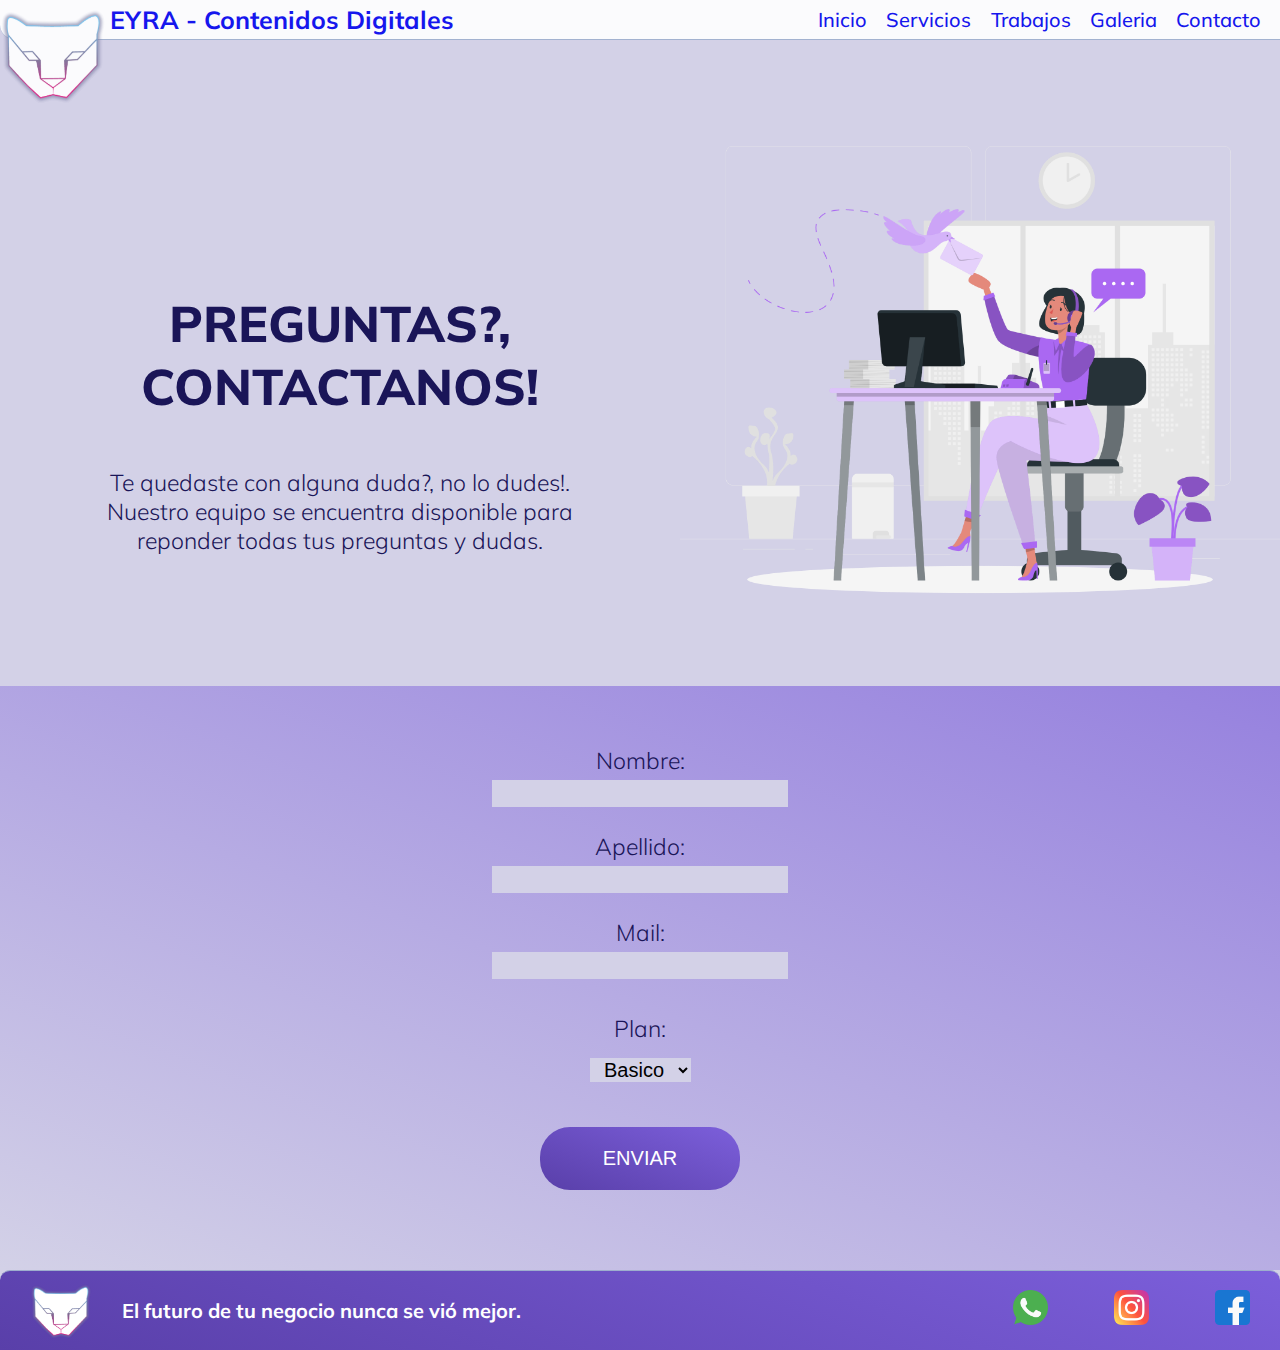
==== Pages/Contacto.html @ 6fbb2b84 "Se agrega page "Contacto"" ====
<!DOCTYPE html>
<html lang="en">
  <head>
    <meta charset="UTF-8" />
    <meta http-equiv="X-UA-Compatible" content="IE=edge" />
    <meta name="viewport" content="width=device-width, initial-scale=1.0" />
    <meta name="description" content="Contactate con nosotros! estamos para ayudarte, el futuro de tu negocio se encuentra acá.">
    <meta name="keywords"  content="COMUNICACIÓN, COMMUNITY, MANAGER, DIGITAL, CONTACTO, SOPORTE">
    <style>
      @import url("https://fonts.googleapis.com/css2?family=Mulish:wght@200;300;400;500;700;800;900&display=swap");
    </style>
    <link rel="shortcut icon" href="../Media/eyra-ico.ico" />
    <link rel="stylesheet" href="../CSS/style.css" />
    <title>EYRA | Contactate con Nosotros</title>
  </head>
  <body>
    <header>
      <div>
        <a href="../index.html">
          <img src="../Media/eyra-cara.png" alt="Logo" />
        <p>EYRA - Contenidos Digitales</p>
      </div>
      <nav>
        <ul>
          <li><a href="../index.html">Inicio</a></li>
          <li><a href="./Servicios.html">Servicios</a></li>
          <li><a href="./Trabajos.html">Trabajos</a></li>
          <li><a href="./Galeria.html">Galeria</a></li>
          <li><a href="./Contacto.html">Contacto</a></li>
        </ul>
      </nav>
    </header>
    <section class="contacto">
      <div>
        <h1>PREGUNTAS?, CONTACTANOS!</h1>
        <p>
          Te quedaste con alguna duda?, no lo dudes!. Nuestro equipo se
          encuentra disponible para reponder todas tus preguntas y dudas.
        </p>
      </div>
      <div>
        <img src="../Media/Contacto.png" alt="" />
      </div>
    </section>
    <article class="formulario">
      <form>
        <div>
          <label for="Nombre">Nombre:</label>
          <input type="text" name="Nombre" />
        </div>
        <div>
          <label for="Apellido">Apellido:</label>
          <input type="text" name="Apellido" />
        </div>
        <div>
          <label for="Mail">Mail:</label>
          <input type="text" name="Mail" />
        </div>
        <div>
          <p>Plan:</p>
          <select name="Plan">
            <option value="Basic">Basico</option>
            <option value="Full">Full</option>
            <option value="Premium">Premium</option>
          </select>
        </div>
        <div>
          <button><a href="../index.html">ENVIAR</a></button>
        </div>
      </form>
    </article>
    <footer>
      <div class="logo-footer">
        <img src="../Media/eyra-cara.png" alt="Logo" />
        <p>El futuro de tu negocio nunca se vió mejor.</p>
      </div>
      <div class="redes">
        <a href="#"> <img src="../Media/whatsapp.png" alt="WhatsApp" /> </a>
        <a href="#"> <img src="../Media/instagram.png" alt="Instagram" /> </a>
        <a href="#"> <img src="../Media/facebook.png" alt="Facebook" /> </a>
      </div>
    </footer>
  </body>
</html>
---- CSS/style.css ----
/*Reset CSS & HTML*/
* {
  margin: 0;
  padding: 0;
  -webkit-box-sizing: border-box;
          box-sizing: border-box;
}

html {
  font-size: 62.5%;
}

body {
  font-family: "Mulish", sans-serif;
  color: #1a1558;
  background-color: #d3d1e7;
  height: 150vh;
  display: -ms-grid;
  display: grid;
  -ms-grid-columns: 1fr 1fr;
      grid-template-columns: 1fr 1fr;
  -ms-grid-rows: 8rem 1fr 1fr 8rem;
      grid-template-rows: 8rem 1fr 1fr 8rem;
      grid-template-areas: "header header" "hero hero" "article article" "footer footer";
}

/*MEDIA QUERIES START*/
/*QUERIES FOR PHONES 375px to 700px*/
/*
  header div {
    flex-direction: column;
    justify-content: center;
    align-items: center;
  }

  header div p {
    font-size: 1.6rem;
    padding: 0px;
  }

  header nav ul {
    font-size: 1.6rem;
    flex-direction: column;
    justify-content: center;
    align-items: center;
  }

  .hero {
    flex-direction: column;
    justify-content: center;
    align-items: center;
  }

  .hero div h1 {
    margin-top: 20rem;
  }

  .hero img {
    display: none;
  }

  .hero div button {
    display: none;
  }

  article {
    margin-top: 5rem;
  }

  article img {
    display: none;
  }

  article div h2 {
    margin-top: 5rem;
  }

  footer {
    flex-direction: column;
    justify-content: center;
    align-items: center;
    height: 15rem;
  }

  .redes img {
    padding: 0px 15px 0px 15px;
  }
}

/*QUERIES FOR TABLETS*/
/*
@media screen and (max-width: 1000px) {
  header div p {
    font-size: 1.7rem;
  }

  .hero img {
    height: auto;
    width: 300px;
    margin-left: 0px;
  }

  article img {
    height: auto;
    width: 500px;
  }

  .redes img {
    padding: 0px 15px;
  }
}
*/
/*HEADER START*/
header {
  width: 100%;
  height: 4rem;
  -ms-grid-row: 1;
  -ms-grid-column: 1;
  -ms-grid-column-span: 2;
  grid-area: header;
  display: -webkit-box;
  display: -ms-flexbox;
  display: flex;
  -webkit-box-pack: justify;
      -ms-flex-pack: justify;
          justify-content: space-between;
  -webkit-box-align: center;
      -ms-flex-align: center;
          align-items: center;
  background: white;
  border-bottom: solid #9eaecd 1px;
  border-bottom-left-radius: 1.5rem;
  position: fixed;
  opacity: 0.9;
  z-index: 2;
}

@media screen and (max-width: 500px) {
  header {
    width: 100%;
    height: 10rem;
    -webkit-box-orient: vertical;
    -webkit-box-direction: normal;
        -ms-flex-direction: column;
            flex-direction: column;
    -webkit-box-pack: space-evenly;
        -ms-flex-pack: space-evenly;
            justify-content: space-evenly;
    -webkit-box-align: end;
        -ms-flex-align: end;
            align-items: flex-end;
  }
}

header div img {
  position: absolute;
  width: auto;
  height: 120px;
  left: 0px;
  top: -4px;
}

@media screen and (max-width: 500px) {
  header div img {
    height: 100px;
    margin-left: 2rem;
    margin-top: 0.5rem;
  }
}

header div p {
  padding-left: 11rem;
  font-size: 2.5rem;
  font-weight: 700;
}

@media screen and (max-width: 500px) {
  header div p {
    font-size: 2.6rem;
    margin-right: 6rem;
  }
}

@media screen and (max-width: 768px) {
  header div p {
    display: none;
  }
}

header nav ul {
  width: 50rem;
  display: -webkit-box;
  display: -ms-flexbox;
  display: flex;
  -webkit-box-pack: space-evenly;
      -ms-flex-pack: space-evenly;
          justify-content: space-evenly;
  font-size: 2rem;
  font-weight: 500;
}

header nav ul li {
  display: -webkit-box;
  display: -ms-flexbox;
  display: flex;
  -webkit-box-pack: justify;
      -ms-flex-pack: justify;
          justify-content: space-between;
  -webkit-box-align: center;
      -ms-flex-align: center;
          align-items: center;
}

a {
  text-decoration: none;
}

/*HEADER END*/
/*FOOTER*/
footer {
  height: 8rem;
  width: 100%;
  -ms-grid-row: 4;
  -ms-grid-column: 1;
  -ms-grid-column-span: 2;
  grid-area: footer;
  display: -webkit-box;
  display: -ms-flexbox;
  display: flex;
  -webkit-box-pack: justify;
      -ms-flex-pack: justify;
          justify-content: space-between;
  -webkit-box-align: center;
      -ms-flex-align: center;
          align-items: center;
  background-image: linear-gradient(20deg, #593fa9, #7c5fdb);
  border-top: solid #9eaecd 1px;
  border-top-left-radius: 1rem;
  border-top-right-radius: 1rem;
  z-index: 2;
}

.logo-footer {
  display: -webkit-box;
  display: -ms-flexbox;
  display: flex;
  -webkit-box-pack: left;
      -ms-flex-pack: left;
          justify-content: left;
  -webkit-box-align: center;
      -ms-flex-align: center;
          align-items: center;
}

footer div p {
  padding-left: 30px;
  font-size: 2rem;
  font-weight: 700;
  color: white;
}

@media screen and (max-width: 500px) {
  footer div p {
    display: none;
  }
}

@media screen and (max-width: 768px) {
  footer div p {
    font-size: 1.6rem;
  }
}

footer img {
  width: auto;
  height: 70px;
  padding-left: 30px;
}

.redes img {
  width: auto;
  height: 35px;
  padding-right: 30px;
}

@media screen and (max-width: 500px) {
  .redes img {
    padding-right: 30px;
  }
}

/*FOOTER END*/
/*HERO SECTION START*/
.hero {
  width: 100%;
  height: 100%;
  -ms-grid-row: 2;
  -ms-grid-column: 1;
  -ms-grid-column-span: 2;
  grid-area: hero;
  display: -webkit-box;
  display: -ms-flexbox;
  display: flex;
  -webkit-box-pack: space-evenly;
      -ms-flex-pack: space-evenly;
          justify-content: space-evenly;
  -webkit-box-align: center;
      -ms-flex-align: center;
          align-items: center;
}

@media screen and (max-width: 500px) {
  .hero {
    -webkit-box-orient: vertical;
    -webkit-box-direction: normal;
        -ms-flex-direction: column;
            flex-direction: column;
    -webkit-box-pack: center;
        -ms-flex-pack: center;
            justify-content: center;
    -webkit-box-align: center;
        -ms-flex-align: center;
            align-items: center;
    width: 100vh;
  }
}

.hero__img {
  height: auto;
  width: 700px;
  margin-left: -30px;
}

@media screen and (max-width: 500px) {
  .hero__img {
    height: auto;
    width: 500px;
  }
}

.hero__content__title {
  text-align: center;
  font-size: 5rem;
  font-weight: 900;
  margin-top: 2rem;
}

.hero__content__info {
  text-align: center;
  font-size: 2.3rem;
  font-weight: 300;
  line-height: 4rem;
  margin: 2rem;
}

.hero__content__button {
  width: 200px;
  margin: 2rem;
  padding: 2rem;
  border-radius: 3rem;
  border: none;
  background-image: linear-gradient(20deg, #593fa9, #7c5fdb);
  -webkit-transition: width 0.5s;
  transition: width 0.5s;
}

.hero__content__button__link {
  color: white;
  font-size: 2rem;
  padding: 1rem;
}

.hero__content__button:hover {
  width: 250px;
}

.hero div {
  display: -webkit-box;
  display: -ms-flexbox;
  display: flex;
  -webkit-box-orient: vertical;
  -webkit-box-direction: normal;
      -ms-flex-direction: column;
          flex-direction: column;
  -webkit-box-pack: center;
      -ms-flex-pack: center;
          justify-content: center;
  -webkit-box-align: center;
      -ms-flex-align: center;
          align-items: center;
}

.hero {
  -webkit-animation: fadeIn 2s;
          animation: fadeIn 2s;
}

@-webkit-keyframes fadeIn {
  0% {
    opacity: 0;
  }
  100% {
    opacity: 1;
  }
}

@keyframes fadeIn {
  0% {
    opacity: 0;
  }
  100% {
    opacity: 1;
  }
}

/*HERO SECTION END*/
/* ARTICLE START*/
article {
  -ms-grid-row: 3;
  -ms-grid-column: 1;
  -ms-grid-column-span: 2;
  grid-area: article;
  display: -webkit-box;
  display: -ms-flexbox;
  display: flex;
  -webkit-box-pack: space-evenly;
      -ms-flex-pack: space-evenly;
          justify-content: space-evenly;
  -webkit-box-align: center;
      -ms-flex-align: center;
          align-items: center;
}

@media screen and (max-width: 500px) {
  article {
    -webkit-box-orient: vertical;
    -webkit-box-direction: normal;
        -ms-flex-direction: column;
            flex-direction: column;
  }
}

article div h2 {
  text-align: center;
  font-size: 5rem;
  font-weight: 800;
  margin-bottom: 5rem;
}

article div ol {
  padding: 0rem 0rem 0rem 10rem;
}

article div ol li {
  text-align: left;
  font-size: 2.3rem;
  font-weight: 300;
  padding: 1.5rem;
}

article img {
  height: auto;
  width: 700px;
}

@media screen and (max-width: 500px) {
  article img {
    height: auto;
    width: 500px;
  }
}

/* ARTICLE END*/
/*PAGES: SERVICIOS START*/
.servicios {
  height: 45rem;
  -ms-grid-row: 2;
  -ms-grid-column: 1;
  -ms-grid-column-span: 2;
  grid-area: hero;
  display: -webkit-box;
  display: -ms-flexbox;
  display: flex;
  -webkit-box-pack: space-evenly;
      -ms-flex-pack: space-evenly;
          justify-content: space-evenly;
  -webkit-box-align: start;
      -ms-flex-align: start;
          align-items: flex-start;
}

@media screen and (max-width: 500px) {
  .servicios {
    -webkit-box-orient: vertical;
    -webkit-box-direction: normal;
        -ms-flex-direction: column;
            flex-direction: column;
    -webkit-box-align: center;
        -ms-flex-align: center;
            align-items: center;
    width: 100vh;
    height: 100%;
  }
}

@media screen and (max-width: 768px) {
  .servicios {
    -webkit-box-orient: vertical;
    -webkit-box-direction: normal;
        -ms-flex-direction: column;
            flex-direction: column;
    -webkit-box-align: center;
        -ms-flex-align: center;
            align-items: center;
    height: 80%;
  }
}

.servicios__title {
  text-align: center;
  font-size: 5rem;
  font-weight: 800;
  margin-top: 13rem;
}

@media screen and (max-width: 768px) {
  .servicios__title {
    margin-top: 10rem;
  }
}

@media screen and (max-width: 500px) {
  .servicios__title {
    margin-top: 13rem;
  }
}

.servicios__info {
  text-align: center;
  font-size: 2.3rem;
  font-weight: 300;
  padding: 5rem 10rem 5rem 10rem;
}

.servicios__img {
  height: auto;
  width: 500px;
}

.box {
  display: -webkit-box;
  display: -ms-flexbox;
  display: flex;
  -webkit-box-orient: vertical;
  -webkit-box-direction: normal;
      -ms-flex-direction: column;
          flex-direction: column;
  background-image: linear-gradient(20deg, rgba(89, 63, 169, 0), rgba(124, 95, 219, 0.2));
  border-radius: 2rem;
}

.box__title {
  font-weight: 600;
  font-size: 3rem;
  margin: 7rem 0rem 3rem 0rem;
}

@media screen and (max-width: 500px) {
  .box__title {
    text-align: center;
  }
}

.box__cards {
  display: -webkit-box;
  display: -ms-flexbox;
  display: flex;
  -webkit-box-pack: space-evenly;
      -ms-flex-pack: space-evenly;
          justify-content: space-evenly;
  -webkit-box-align: baseline;
      -ms-flex-align: baseline;
          align-items: baseline;
  width: 90%;
  margin: 7rem 0rem 7rem 0rem;
}

@media screen and (max-width: 500px) {
  .box__cards {
    -webkit-box-orient: vertical;
    -webkit-box-direction: normal;
        -ms-flex-direction: column;
            flex-direction: column;
    -webkit-box-pack: center;
        -ms-flex-pack: center;
            justify-content: center;
    -webkit-box-align: center;
        -ms-flex-align: center;
            align-items: center;
    height: 100%;
  }
}

@media screen and (max-width: 768px) {
  .box__cards {
    -webkit-box-orient: vertical;
    -webkit-box-direction: normal;
        -ms-flex-direction: column;
            flex-direction: column;
    -webkit-box-pack: center;
        -ms-flex-pack: center;
            justify-content: center;
    -webkit-box-align: center;
        -ms-flex-align: center;
            align-items: center;
    height: 100%;
  }
}

.box__cards__card {
  font-size: 2.3rem;
  font-weight: 300;
  text-align: center;
  width: 35rem;
  height: 45rem;
  padding: 2rem;
  background-image: linear-gradient(20deg, rgba(89, 63, 169, 0), rgba(124, 95, 219, 0.7));
  border-radius: 1.3rem;
}

@media screen and (max-width: 500px) {
  .box__cards__card {
    width: 50rem;
    margin: 2rem 0rem 0rem 0rem;
  }
}

@media screen and (max-width: 768px) {
  .box__cards__card {
    width: 50rem;
    margin: 2rem 0rem 0rem 0rem;
  }
}

.box__cards__card__img {
  height: auto;
  width: 85px;
  margin: 0px;
}

.box__cards__card__title {
  margin: 2rem;
}

.box__cards__card__info {
  margin: 2rem;
}

.servicios,
.box-cards {
  -webkit-animation: fadeIn 2s;
          animation: fadeIn 2s;
}

@keyframes fadeIn {
  0% {
    opacity: 0;
  }
  100% {
    opacity: 1;
  }
}

/*TRABAJOS*/
.trabajos {
  -ms-grid-row: 2;
  -ms-grid-column: 1;
  -ms-grid-column-span: 2;
  grid-area: hero;
  display: -webkit-box;
  display: -ms-flexbox;
  display: flex;
  -webkit-box-pack: space-evenly;
      -ms-flex-pack: space-evenly;
          justify-content: space-evenly;
  -webkit-box-align: center;
      -ms-flex-align: center;
          align-items: center;
}

@media screen and (max-width: 500px) {
  .trabajos {
    -webkit-box-orient: vertical;
    -webkit-box-direction: normal;
        -ms-flex-direction: column;
            flex-direction: column;
    -webkit-box-pack: center;
        -ms-flex-pack: center;
            justify-content: center;
    -webkit-box-align: center;
        -ms-flex-align: center;
            align-items: center;
    width: 100vh;
  }
}

@media screen and (max-width: 768px) {
  .trabajos {
    -webkit-box-orient: vertical;
    -webkit-box-direction: normal;
        -ms-flex-direction: column;
            flex-direction: column;
    -webkit-box-pack: center;
        -ms-flex-pack: center;
            justify-content: center;
    -webkit-box-align: center;
        -ms-flex-align: center;
            align-items: center;
  }
}

.trabajos__title {
  text-align: center;
  font-size: 5rem;
  font-weight: 800;
  margin-top: 1rem;
}

@media screen and (max-width: 500px) {
  .trabajos__title {
    margin-top: 5rem;
  }
}

.trabajos__img {
  height: 600px;
  width: auto;
}

.trabajos-info {
  display: -webkit-box;
  display: -ms-flexbox;
  display: flex;
  -webkit-box-orient: vertical;
  -webkit-box-direction: normal;
      -ms-flex-direction: column;
          flex-direction: column;
  -webkit-box-pack: center;
      -ms-flex-pack: center;
          justify-content: center;
  -webkit-box-align: center;
      -ms-flex-align: center;
          align-items: center;
}

.trabajos-info__text {
  width: 80%;
  text-align: center;
  font-size: 2.3rem;
  font-weight: 300;
  margin: 5rem;
}

.banner {
  width: 90%;
  display: -webkit-box;
  display: -ms-flexbox;
  display: flex;
  -webkit-box-pack: space-evenly;
      -ms-flex-pack: space-evenly;
          justify-content: space-evenly;
  -webkit-box-align: center;
      -ms-flex-align: center;
          align-items: center;
}

@media screen and (max-width: 500px) {
  .banner {
    -webkit-box-orient: vertical;
    -webkit-box-direction: normal;
        -ms-flex-direction: column;
            flex-direction: column;
    -webkit-box-pack: center;
        -ms-flex-pack: center;
            justify-content: center;
    -webkit-box-align: center;
        -ms-flex-align: center;
            align-items: center;
    width: 100vh;
  }
}

@media screen and (max-width: 768px) {
  .banner {
    -webkit-box-orient: vertical;
    -webkit-box-direction: normal;
        -ms-flex-direction: column;
            flex-direction: column;
    -webkit-box-pack: center;
        -ms-flex-pack: center;
            justify-content: center;
    -webkit-box-align: center;
        -ms-flex-align: center;
            align-items: center;
  }
}

.banner__img {
  height: auto;
  width: 300px;
}

.trabajos {
  -webkit-animation: fadeIn 2s;
          animation: fadeIn 2s;
}

@keyframes fadeIn {
  0% {
    opacity: 0;
  }
  100% {
    opacity: 1;
  }
}

/*GALERIA START*/
.galeria {
  height: 100%;
  -ms-grid-row: 2;
  -ms-grid-column: 1;
  -ms-grid-column-span: 2;
  grid-area: hero;
  display: -webkit-box;
  display: -ms-flexbox;
  display: flex;
  -webkit-box-pack: end;
      -ms-flex-pack: end;
          justify-content: flex-end;
  -webkit-box-align: center;
      -ms-flex-align: center;
          align-items: center;
}

@media screen and (max-width: 500px) {
  .galeria {
    -webkit-box-orient: vertical;
    -webkit-box-direction: normal;
        -ms-flex-direction: column;
            flex-direction: column;
    -webkit-box-pack: center;
        -ms-flex-pack: center;
            justify-content: center;
    -webkit-box-align: center;
        -ms-flex-align: center;
            align-items: center;
    width: 100vh;
  }
}

@media screen and (max-width: 768px) {
  .galeria {
    -webkit-box-orient: vertical;
    -webkit-box-direction: normal;
        -ms-flex-direction: column;
            flex-direction: column;
    -webkit-box-pack: center;
        -ms-flex-pack: center;
            justify-content: center;
    -webkit-box-align: center;
        -ms-flex-align: center;
            align-items: center;
  }
}

.galeria div img {
  height: auto;
  width: 500px;
}

.galeria h1 {
  text-align: center;
  font-size: 5rem;
  font-weight: 800;
  margin-top: 13rem;
}

.galeria p {
  text-align: center;
  font-size: 2.3rem;
  font-weight: 300;
  padding: 5rem 10rem 5rem 10rem;
}

.carousel-galeria {
  height: 100%;
}

.galeria,
.galeria-fotos {
  -webkit-animation: fadeIn 2s;
          animation: fadeIn 2s;
}

@keyframes fadeIn {
  0% {
    opacity: 0;
  }
  100% {
    opacity: 1;
  }
}

/*CONTACTO START*/
.contacto {
  height: 100%;
  -ms-grid-row: 2;
  -ms-grid-column: 1;
  -ms-grid-column-span: 2;
  grid-area: hero;
  display: -webkit-box;
  display: -ms-flexbox;
  display: flex;
  -webkit-box-pack: center;
      -ms-flex-pack: center;
          justify-content: center;
  -webkit-box-align: center;
      -ms-flex-align: center;
          align-items: center;
}

@media screen and (max-width: 500px) {
  .contacto {
    -webkit-box-orient: vertical;
    -webkit-box-direction: normal;
        -ms-flex-direction: column;
            flex-direction: column;
    -webkit-box-pack: center;
        -ms-flex-pack: center;
            justify-content: center;
    -webkit-box-align: center;
        -ms-flex-align: center;
            align-items: center;
    width: 100vh;
  }
}

@media screen and (max-width: 768px) {
  .contacto {
    -webkit-box-orient: vertical;
    -webkit-box-direction: normal;
        -ms-flex-direction: column;
            flex-direction: column;
    -webkit-box-pack: center;
        -ms-flex-pack: center;
            justify-content: center;
    -webkit-box-align: center;
        -ms-flex-align: center;
            align-items: center;
  }
}

.contacto div img {
  height: auto;
  width: 600px;
}

.contacto h1 {
  text-align: center;
  font-size: 5rem;
  font-weight: 800;
  margin-top: 13rem;
  -webkit-animation: fadeIn 2s;
          animation: fadeIn 2s;
}

@keyframes fadeIn {
  0% {
    opacity: 0;
  }
  100% {
    opacity: 1;
  }
}

.contacto p {
  text-align: center;
  font-size: 2.3rem;
  font-weight: 300;
  padding: 5rem 10rem 5rem 10rem;
}

.formulario {
  background-image: linear-gradient(20deg, rgba(89, 63, 169, 0), rgba(124, 95, 219, 0.7));
}

.formulario div,
p {
  display: -webkit-box;
  display: -ms-flexbox;
  display: flex;
  -webkit-box-orient: vertical;
  -webkit-box-direction: normal;
      -ms-flex-direction: column;
          flex-direction: column;
  -webkit-box-pack: start;
      -ms-flex-pack: start;
          justify-content: flex-start;
  -webkit-box-align: center;
      -ms-flex-align: center;
          align-items: center;
  padding: 1rem;
}

.formulario,
div,
p,
input,
label {
  font-size: 2.3rem;
  font-weight: 300;
}

.formulario input,
select {
  background-color: #d3d1e7;
  border: none;
  margin: 0.5rem;
}

.formulario select {
  text-align: center;
  font-size: 2rem;
}

.formulario div button {
  width: 200px;
  margin: 2rem;
  padding: 2rem;
  border-radius: 3rem;
  border: none;
  background-image: linear-gradient(20deg, #593fa9, #7c5fdb);
  -webkit-transition: width 0.5s;
  transition: width 0.5s;
}

.formulario div button:hover {
  width: 250px;
}

.formulario div button a {
  color: white;
  font-size: 2rem;
  padding: 1rem;
}

/*MEDIA QUERIES START*/
/*QUERIES FOR PHONES 375px to 700px*/
/*
  header div {
    flex-direction: column;
    justify-content: center;
    align-items: center;
  }

  header div p {
    font-size: 1.6rem;
    padding: 0px;
  }

  header nav ul {
    font-size: 1.6rem;
    flex-direction: column;
    justify-content: center;
    align-items: center;
  }

  .hero {
    flex-direction: column;
    justify-content: center;
    align-items: center;
  }

  .hero div h1 {
    margin-top: 20rem;
  }

  .hero img {
    display: none;
  }

  .hero div button {
    display: none;
  }

  article {
    margin-top: 5rem;
  }

  article img {
    display: none;
  }

  article div h2 {
    margin-top: 5rem;
  }

  footer {
    flex-direction: column;
    justify-content: center;
    align-items: center;
    height: 15rem;
  }

  .redes img {
    padding: 0px 15px 0px 15px;
  }
}

/*QUERIES FOR TABLETS*/
/*
@media screen and (max-width: 1000px) {
  header div p {
    font-size: 1.7rem;
  }

  .hero img {
    height: auto;
    width: 300px;
    margin-left: 0px;
  }

  article img {
    height: auto;
    width: 500px;
  }

  .redes img {
    padding: 0px 15px;
  }
}
*/
/*# sourceMappingURL=style.css.map */
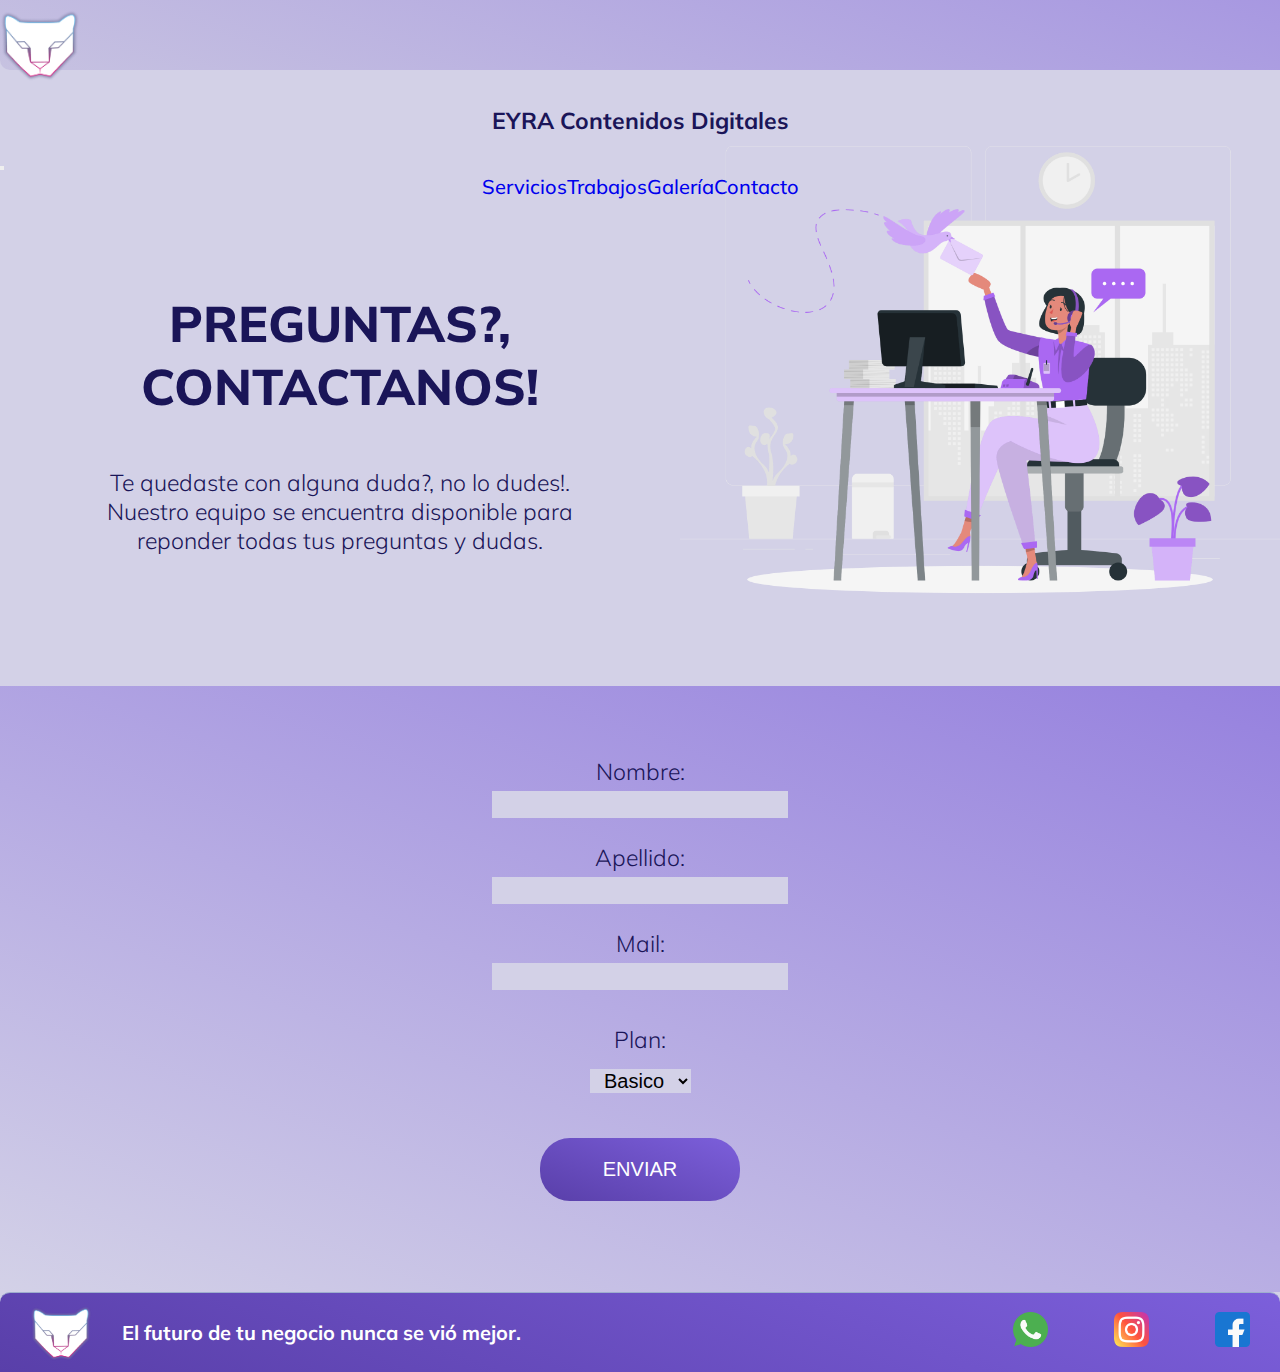
==== commit 799c3d97: "Se cambia Nav a BS" ====
--- a/Pages/Contacto.html
+++ b/Pages/Contacto.html
@@ -4,8 +4,20 @@
     <meta charset="UTF-8" />
     <meta http-equiv="X-UA-Compatible" content="IE=edge" />
     <meta name="viewport" content="width=device-width, initial-scale=1.0" />
-    <meta name="description" content="Contactate con nosotros! estamos para ayudarte, el futuro de tu negocio se encuentra acá.">
-    <meta name="keywords"  content="COMUNICACIÓN, COMMUNITY, MANAGER, DIGITAL, CONTACTO, SOPORTE">
+    <link
+      href="https://cdn.jsdelivr.net/npm/bootstrap@5.1.1/dist/css/bootstrap.min.css"
+      rel="stylesheet"
+      integrity="sha384-F3w7mX95PdgyTmZZMECAngseQB83DfGTowi0iMjiWaeVhAn4FJkqJByhZMI3AhiU"
+      crossorigin="anonymous"
+    />
+    <meta
+      name="description"
+      content="Contactate con nosotros! estamos para ayudarte, el futuro de tu negocio se encuentra acá."
+    />
+    <meta
+      name="keywords"
+      content="COMUNICACIÓN, COMMUNITY, MANAGER, DIGITAL, CONTACTO, SOPORTE"
+    />
     <style>
       @import url("https://fonts.googleapis.com/css2?family=Mulish:wght@200;300;400;500;700;800;900&display=swap");
     </style>
@@ -14,22 +26,49 @@
     <title>EYRA | Contactate con Nosotros</title>
   </head>
   <body>
-    <header>
-      <div>
-        <a href="../index.html">
-          <img src="../Media/eyra-cara.png" alt="Logo" />
-        <p>EYRA - Contenidos Digitales</p>
+    <nav class="navbar navbar-expand-sm navbar-light">
+      <div class="container-fluid">
+        <a title="EYRA" href="../index.html"
+          ><img src="../Media/eyra-cara.png" class="logo" alt="logo"
+        /></a>
+        <p class="logo-text">EYRA Contenidos Digitales</p>
+        <button
+          class="navbar-toggler border-0 m-3 p-3"
+          type="button"
+          data-bs-toggle="collapse"
+          data-bs-target="#navbarNav"
+          aria-controls="navbarNav"
+          aria-expanded="false"
+          aria-label="Toggle navigation"
+        >
+          <span class="navbar-toggler-icon"></span>
+        </button>
+        <div
+          class="collapse navbar-collapse justify-content-end"
+          id="navbarNav"
+        >
+          <ul class="navbar-nav lista">
+            <li class="nav-item">
+              <a
+                class="nav-link active"
+                aria-current="page"
+                href="./Servicios.html"
+                >Servicios</a
+              >
+            </li>
+            <li class="nav-item">
+              <a class="nav-link active" href="./Trabajos.html">Trabajos</a>
+            </li>
+            <li class="nav-item">
+              <a class="nav-link active" href="./Galeria.html">Galería</a>
+            </li>
+            <li class="nav-item">
+              <a class="nav-link active" href="./Contacto.html">Contacto</a>
+            </li>
+          </ul>
+        </div>
       </div>
-      <nav>
-        <ul>
-          <li><a href="../index.html">Inicio</a></li>
-          <li><a href="./Servicios.html">Servicios</a></li>
-          <li><a href="./Trabajos.html">Trabajos</a></li>
-          <li><a href="./Galeria.html">Galeria</a></li>
-          <li><a href="./Contacto.html">Contacto</a></li>
-        </ul>
-      </nav>
-    </header>
+    </nav>
     <section class="contacto">
       <div>
         <h1>PREGUNTAS?, CONTACTANOS!</h1>
@@ -80,5 +119,10 @@
         <a href="#"> <img src="../Media/facebook.png" alt="Facebook" /> </a>
       </div>
     </footer>
+    <script
+      src="https://cdn.jsdelivr.net/npm/bootstrap@5.1.1/dist/js/bootstrap.bundle.min.js"
+      integrity="sha384-/bQdsTh/da6pkI1MST/rWKFNjaCP5gBSY4sEBT38Q/9RBh9AH40zEOg7Hlq2THRZ"
+      crossorigin="anonymous"
+    ></script>
   </body>
 </html>
--- a/CSS/style.css
+++ b/CSS/style.css
@@ -14,7 +14,6 @@
   font-family: "Mulish", sans-serif;
   color: #1a1558;
   background-color: #d3d1e7;
-  height: 150vh;
   display: -ms-grid;
   display: grid;
   -ms-grid-columns: 1fr 1fr;
@@ -24,6 +23,10 @@
       grid-template-areas: "header header" "hero hero" "article article" "footer footer";
 }
 
+a {
+  text-decoration: none;
+}
+
 /*MEDIA QUERIES START*/
 /*QUERIES FOR PHONES 375px to 700px*/
 /*
@@ -110,85 +113,38 @@
   }
 }
 */
-/*HEADER START*/
-header {
-  width: 100%;
-  height: 4rem;
+nav {
   -ms-grid-row: 1;
   -ms-grid-column: 1;
   -ms-grid-column-span: 2;
   grid-area: header;
-  display: -webkit-box;
-  display: -ms-flexbox;
-  display: flex;
-  -webkit-box-pack: justify;
-      -ms-flex-pack: justify;
-          justify-content: space-between;
-  -webkit-box-align: center;
-      -ms-flex-align: center;
-          align-items: center;
-  background: white;
-  border-bottom: solid #9eaecd 1px;
-  border-bottom-left-radius: 1.5rem;
-  position: fixed;
-  opacity: 0.9;
-  z-index: 2;
-}
-
-@media screen and (max-width: 500px) {
-  header {
-    width: 100%;
+  background-image: linear-gradient(20deg, rgba(89, 63, 169, 0.1), rgba(124, 95, 219, 0.5));
+  border-bottom-left-radius: 1rem;
+  height: 7rem;
+}
+
+@media screen and (max-width: 500px) {
+  nav {
     height: 10rem;
-    -webkit-box-orient: vertical;
-    -webkit-box-direction: normal;
-        -ms-flex-direction: column;
-            flex-direction: column;
-    -webkit-box-pack: space-evenly;
-        -ms-flex-pack: space-evenly;
-            justify-content: space-evenly;
-    -webkit-box-align: end;
-        -ms-flex-align: end;
-            align-items: flex-end;
-  }
-}
-
-header div img {
-  position: absolute;
+  }
+}
+
+.logo {
   width: auto;
-  height: 120px;
-  left: 0px;
-  top: -4px;
-}
-
-@media screen and (max-width: 500px) {
-  header div img {
-    height: 100px;
-    margin-left: 2rem;
-    margin-top: 0.5rem;
-  }
-}
-
-header div p {
-  padding-left: 11rem;
-  font-size: 2.5rem;
+  height: 9rem;
+}
+
+.logo-text {
   font-weight: 700;
 }
 
-@media screen and (max-width: 500px) {
-  header div p {
-    font-size: 2.6rem;
-    margin-right: 6rem;
-  }
-}
-
 @media screen and (max-width: 768px) {
-  header div p {
-    display: none;
-  }
-}
-
-header nav ul {
-  width: 50rem;
+  .logo-text {
+    font-size: 2rem;
+  }
+}
+
+nav ul {
   display: -webkit-box;
   display: -ms-flexbox;
   display: flex;
@@ -199,7 +155,7 @@
   font-weight: 500;
 }
 
-header nav ul li {
+nav ul li {
   display: -webkit-box;
   display: -ms-flexbox;
   display: flex;
@@ -209,6 +165,80 @@
   -webkit-box-align: center;
       -ms-flex-align: center;
           align-items: center;
+}
+
+.lista {
+  display: -webkit-box;
+  display: -ms-flexbox;
+  display: flex;
+  -webkit-box-pack: center;
+      -ms-flex-pack: center;
+          justify-content: center;
+  -webkit-box-align: center;
+      -ms-flex-align: center;
+          align-items: center;
+}
+
+/*
+header {
+  width: 100%;
+  height: 4rem;
+  grid-area: header;
+  display: flex;
+  justify-content: space-between;
+  align-items: center;
+  background: rgb(255, 255, 255);
+  border-bottom: solid rgb(158, 174, 205) 1px;
+  border-bottom-left-radius: 1.5rem;
+  position: fixed;
+  opacity: 0.9;
+  z-index: 2;
+
+  @include mobile {
+    width: 100%;
+    height: 10rem;
+    flex-direction: column;
+    justify-content: space-evenly;
+    align-items: flex-end;
+  }
+
+  div img {
+    position: absolute;
+    width: auto;
+    height: 120px;
+    left: 0px;
+    top: -4px;
+    @include mobile {
+      height: 100px;
+      margin-left: 2rem;
+      margin-top: 0.5rem;
+    }
+  }
+  div p {
+    padding-left: 11rem;
+    font-size: 2.5rem;
+    font-weight: 700;
+
+    @include mobile {
+      font-size: 2.6rem;
+      margin-right: 6rem;
+    }
+    @include tablet {
+      display: none;
+    }
+  }
+  nav ul {
+    width: 50rem;
+    display: flex;
+    justify-content: space-evenly;
+    font-size: 2rem;
+    font-weight: 500;
+    li {
+      display: flex;
+      justify-content: space-between;
+      align-items: center;
+    }
+  }
 }
 
 a {
@@ -335,6 +365,7 @@
   .hero__img {
     height: auto;
     width: 500px;
+    margin-top: 20rem;
   }
 }
 
@@ -726,12 +757,6 @@
   margin-top: 1rem;
 }
 
-@media screen and (max-width: 500px) {
-  .trabajos__title {
-    margin-top: 5rem;
-  }
-}
-
 .trabajos__img {
   height: 600px;
   width: auto;
@@ -878,6 +903,12 @@
   width: 500px;
 }
 
+@media screen and (max-width: 500px) {
+  .galeria div img {
+    margin-top: 20rem;
+  }
+}
+
 .galeria h1 {
   text-align: center;
   font-size: 5rem;
@@ -972,6 +1003,12 @@
   margin-top: 13rem;
   -webkit-animation: fadeIn 2s;
           animation: fadeIn 2s;
+}
+
+@media screen and (max-width: 500px) {
+  .contacto h1 {
+    margin-top: 20rem;
+  }
 }
 
 @keyframes fadeIn {
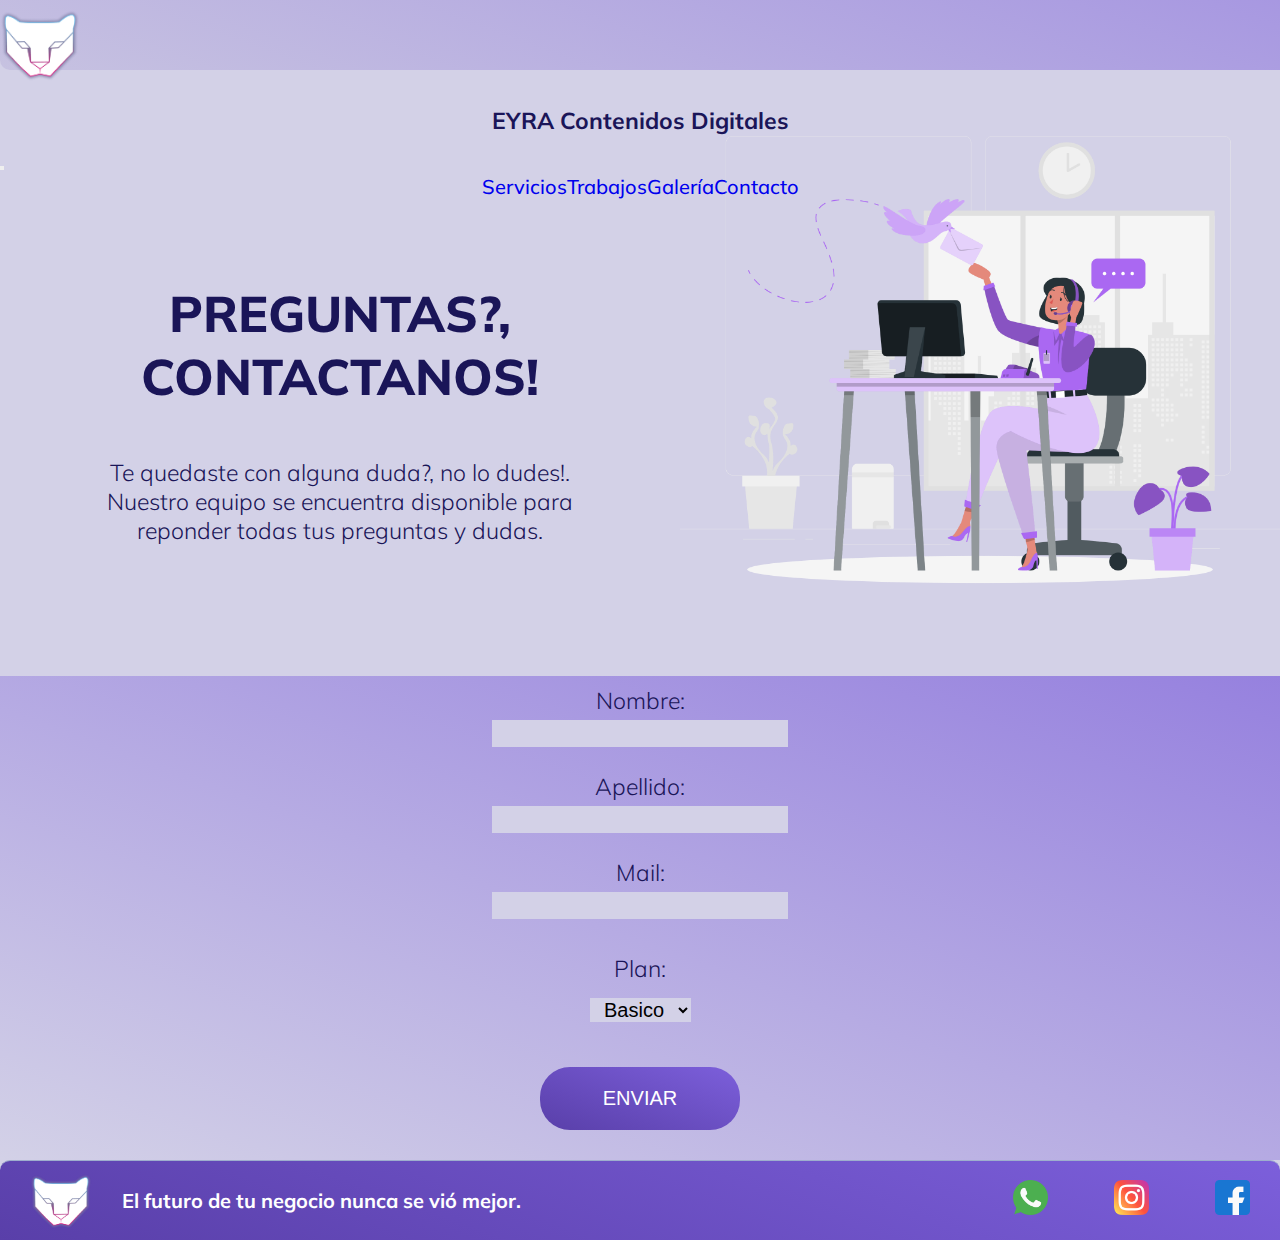
==== commit 332fa066: "Se quita grid y mejora responsive en movil" ====
--- a/Pages/Contacto.html
+++ b/Pages/Contacto.html
@@ -26,49 +26,53 @@
     <title>EYRA | Contactate con Nosotros</title>
   </head>
   <body>
-    <nav class="navbar navbar-expand-sm navbar-light">
-      <div class="container-fluid">
-        <a title="EYRA" href="../index.html"
-          ><img src="../Media/eyra-cara.png" class="logo" alt="logo"
-        /></a>
-        <p class="logo-text">EYRA Contenidos Digitales</p>
-        <button
-          class="navbar-toggler border-0 m-3 p-3"
-          type="button"
-          data-bs-toggle="collapse"
-          data-bs-target="#navbarNav"
-          aria-controls="navbarNav"
-          aria-expanded="false"
-          aria-label="Toggle navigation"
-        >
-          <span class="navbar-toggler-icon"></span>
-        </button>
-        <div
-          class="collapse navbar-collapse justify-content-end"
-          id="navbarNav"
-        >
-          <ul class="navbar-nav lista">
-            <li class="nav-item">
-              <a
-                class="nav-link active"
-                aria-current="page"
-                href="./Servicios.html"
-                >Servicios</a
-              >
-            </li>
-            <li class="nav-item">
-              <a class="nav-link active" href="./Trabajos.html">Trabajos</a>
-            </li>
-            <li class="nav-item">
-              <a class="nav-link active" href="./Galeria.html">Galería</a>
-            </li>
-            <li class="nav-item">
-              <a class="nav-link active" href="./Contacto.html">Contacto</a>
-            </li>
-          </ul>
-        </div>
+    <div class="container-fluid">
+      <div class="row">
+        <nav class="navbar navbar-expand-sm navbar-light">
+          <div class="container-fluid">
+            <a title="EYRA" href="../index.html"
+              ><img src="../Media/eyra-cara.png" class="logo" alt="logo"
+            /></a>
+            <p class="logo-text">EYRA Contenidos Digitales</p>
+            <button
+              class="navbar-toggler border-0 m-3 p-3"
+              type="button"
+              data-bs-toggle="collapse"
+              data-bs-target="#navbarNav"
+              aria-controls="navbarNav"
+              aria-expanded="false"
+              aria-label="Toggle navigation"
+            >
+              <span class="navbar-toggler-icon"></span>
+            </button>
+            <div
+              class="collapse navbar-collapse justify-content-end"
+              id="navbarNav"
+            >
+              <ul class="navbar-nav lista">
+                <li class="nav-item">
+                  <a
+                    class="nav-link active"
+                    aria-current="page"
+                    href="./Servicios.html"
+                    >Servicios</a
+                  >
+                </li>
+                <li class="nav-item">
+                  <a class="nav-link active" href="./Trabajos.html">Trabajos</a>
+                </li>
+                <li class="nav-item">
+                  <a class="nav-link active" href="./Galeria.html">Galería</a>
+                </li>
+                <li class="nav-item">
+                  <a class="nav-link active" href="./Contacto.html">Contacto</a>
+                </li>
+              </ul>
+            </div>
+          </div>
+        </nav>
       </div>
-    </nav>
+    </div>
     <section class="contacto">
       <div>
         <h1>PREGUNTAS?, CONTACTANOS!</h1>
--- a/CSS/style.css
+++ b/CSS/style.css
@@ -14,13 +14,6 @@
   font-family: "Mulish", sans-serif;
   color: #1a1558;
   background-color: #d3d1e7;
-  display: -ms-grid;
-  display: grid;
-  -ms-grid-columns: 1fr 1fr;
-      grid-template-columns: 1fr 1fr;
-  -ms-grid-rows: 8rem 1fr 1fr 8rem;
-      grid-template-rows: 8rem 1fr 1fr 8rem;
-      grid-template-areas: "header header" "hero hero" "article article" "footer footer";
 }
 
 a {
@@ -28,119 +21,31 @@
 }
 
 /*MEDIA QUERIES START*/
-/*QUERIES FOR PHONES 375px to 700px*/
-/*
-  header div {
-    flex-direction: column;
-    justify-content: center;
-    align-items: center;
-  }
-
-  header div p {
-    font-size: 1.6rem;
-    padding: 0px;
-  }
-
-  header nav ul {
-    font-size: 1.6rem;
-    flex-direction: column;
-    justify-content: center;
-    align-items: center;
-  }
-
-  .hero {
-    flex-direction: column;
-    justify-content: center;
-    align-items: center;
-  }
-
-  .hero div h1 {
-    margin-top: 20rem;
-  }
-
-  .hero img {
-    display: none;
-  }
-
-  .hero div button {
-    display: none;
-  }
-
-  article {
-    margin-top: 5rem;
-  }
-
-  article img {
-    display: none;
-  }
-
-  article div h2 {
-    margin-top: 5rem;
-  }
-
-  footer {
-    flex-direction: column;
-    justify-content: center;
-    align-items: center;
-    height: 15rem;
-  }
-
-  .redes img {
-    padding: 0px 15px 0px 15px;
-  }
-}
-
-/*QUERIES FOR TABLETS*/
-/*
-@media screen and (max-width: 1000px) {
-  header div p {
-    font-size: 1.7rem;
-  }
-
-  .hero img {
-    height: auto;
-    width: 300px;
-    margin-left: 0px;
-  }
-
-  article img {
-    height: auto;
-    width: 500px;
-  }
-
-  .redes img {
-    padding: 0px 15px;
-  }
-}
-*/
 nav {
-  -ms-grid-row: 1;
-  -ms-grid-column: 1;
-  -ms-grid-column-span: 2;
-  grid-area: header;
   background-image: linear-gradient(20deg, rgba(89, 63, 169, 0.1), rgba(124, 95, 219, 0.5));
   border-bottom-left-radius: 1rem;
   height: 7rem;
 }
 
-@media screen and (max-width: 500px) {
-  nav {
-    height: 10rem;
-  }
-}
-
 .logo {
   width: auto;
   height: 9rem;
 }
 
+@media screen and (max-width: 500px) {
+  .logo {
+    height: auto;
+    width: 5rem;
+  }
+}
+
 .logo-text {
   font-weight: 700;
 }
 
-@media screen and (max-width: 768px) {
+@media screen and (max-width: 500px) {
   .logo-text {
-    font-size: 2rem;
+    display: none;
   }
 }
 
@@ -179,80 +84,11 @@
           align-items: center;
 }
 
-/*
-header {
-  width: 100%;
-  height: 4rem;
-  grid-area: header;
-  display: flex;
-  justify-content: space-between;
-  align-items: center;
-  background: rgb(255, 255, 255);
-  border-bottom: solid rgb(158, 174, 205) 1px;
-  border-bottom-left-radius: 1.5rem;
-  position: fixed;
-  opacity: 0.9;
-  z-index: 2;
-
-  @include mobile {
-    width: 100%;
-    height: 10rem;
-    flex-direction: column;
-    justify-content: space-evenly;
-    align-items: flex-end;
-  }
-
-  div img {
-    position: absolute;
-    width: auto;
-    height: 120px;
-    left: 0px;
-    top: -4px;
-    @include mobile {
-      height: 100px;
-      margin-left: 2rem;
-      margin-top: 0.5rem;
-    }
-  }
-  div p {
-    padding-left: 11rem;
-    font-size: 2.5rem;
-    font-weight: 700;
-
-    @include mobile {
-      font-size: 2.6rem;
-      margin-right: 6rem;
-    }
-    @include tablet {
-      display: none;
-    }
-  }
-  nav ul {
-    width: 50rem;
-    display: flex;
-    justify-content: space-evenly;
-    font-size: 2rem;
-    font-weight: 500;
-    li {
-      display: flex;
-      justify-content: space-between;
-      align-items: center;
-    }
-  }
-}
-
-a {
-  text-decoration: none;
-}
-
 /*HEADER END*/
 /*FOOTER*/
 footer {
   height: 8rem;
-  width: 100%;
-  -ms-grid-row: 4;
-  -ms-grid-column: 1;
-  -ms-grid-column-span: 2;
+  width: 100vw;
   grid-area: footer;
   display: -webkit-box;
   display: -ms-flexbox;
@@ -315,25 +151,21 @@
 
 @media screen and (max-width: 500px) {
   .redes img {
-    padding-right: 30px;
+    width: auto;
+    height: 30px;
+    padding-right: 10px;
   }
 }
 
 /*FOOTER END*/
 /*HERO SECTION START*/
 .hero {
-  width: 100%;
-  height: 100%;
-  -ms-grid-row: 2;
-  -ms-grid-column: 1;
-  -ms-grid-column-span: 2;
-  grid-area: hero;
-  display: -webkit-box;
-  display: -ms-flexbox;
-  display: flex;
-  -webkit-box-pack: space-evenly;
-      -ms-flex-pack: space-evenly;
-          justify-content: space-evenly;
+  display: -webkit-box;
+  display: -ms-flexbox;
+  display: flex;
+  -webkit-box-pack: center;
+      -ms-flex-pack: center;
+          justify-content: center;
   -webkit-box-align: center;
       -ms-flex-align: center;
           align-items: center;
@@ -351,37 +183,50 @@
     -webkit-box-align: center;
         -ms-flex-align: center;
             align-items: center;
-    width: 100vh;
+    width: 100%;
   }
 }
 
 .hero__img {
   height: auto;
-  width: 700px;
-  margin-left: -30px;
+  width: 500px;
 }
 
 @media screen and (max-width: 500px) {
   .hero__img {
     height: auto;
-    width: 500px;
-    margin-top: 20rem;
+    width: 300px;
+    margin-top: 15rem;
+    margin-left: 0px;
   }
 }
 
 .hero__content__title {
   text-align: center;
   font-size: 5rem;
-  font-weight: 900;
+  font-weight: 800;
   margin-top: 2rem;
 }
 
+@media screen and (max-width: 500px) {
+  .hero__content__title {
+    font-size: 2rem;
+  }
+}
+
 .hero__content__info {
+  max-width: 100rem;
   text-align: center;
   font-size: 2.3rem;
   font-weight: 300;
   line-height: 4rem;
   margin: 2rem;
+}
+
+@media screen and (max-width: 500px) {
+  .hero__content__info {
+    font-size: 1.6rem;
+  }
 }
 
 .hero__content__button {
@@ -447,10 +292,6 @@
 /*HERO SECTION END*/
 /* ARTICLE START*/
 article {
-  -ms-grid-row: 3;
-  -ms-grid-column: 1;
-  -ms-grid-column-span: 2;
-  grid-area: article;
   display: -webkit-box;
   display: -ms-flexbox;
   display: flex;
@@ -478,8 +319,20 @@
   margin-bottom: 5rem;
 }
 
+@media screen and (max-width: 500px) {
+  article div h2 {
+    font-size: 2rem;
+  }
+}
+
 article div ol {
   padding: 0rem 0rem 0rem 10rem;
+}
+
+@media screen and (max-width: 500px) {
+  article div ol {
+    padding: 0px;
+  }
 }
 
 article div ol li {
@@ -489,15 +342,22 @@
   padding: 1.5rem;
 }
 
+@media screen and (max-width: 500px) {
+  article div ol li {
+    font-size: 1.6rem;
+    text-align: center;
+  }
+}
+
 article img {
   height: auto;
-  width: 700px;
+  width: 500px;
 }
 
 @media screen and (max-width: 500px) {
   article img {
     height: auto;
-    width: 500px;
+    width: 300px;
   }
 }
 
@@ -505,10 +365,6 @@
 /*PAGES: SERVICIOS START*/
 .servicios {
   height: 45rem;
-  -ms-grid-row: 2;
-  -ms-grid-column: 1;
-  -ms-grid-column-span: 2;
-  grid-area: hero;
   display: -webkit-box;
   display: -ms-flexbox;
   display: flex;
@@ -529,8 +385,6 @@
     -webkit-box-align: center;
         -ms-flex-align: center;
             align-items: center;
-    width: 100vh;
-    height: 100%;
   }
 }
 
@@ -557,25 +411,42 @@
 @media screen and (max-width: 768px) {
   .servicios__title {
     margin-top: 10rem;
+    font-size: 2rem;
   }
 }
 
 @media screen and (max-width: 500px) {
   .servicios__title {
     margin-top: 13rem;
+    font-size: 2rem;
   }
 }
 
 .servicios__info {
+  max-width: 100rem;
   text-align: center;
   font-size: 2.3rem;
   font-weight: 300;
   padding: 5rem 10rem 5rem 10rem;
 }
 
+@media screen and (max-width: 500px) {
+  .servicios__info {
+    font-size: 1.6rem;
+    padding: 10px 10px;
+  }
+}
+
 .servicios__img {
   height: auto;
   width: 500px;
+}
+
+@media screen and (max-width: 500px) {
+  .servicios__img {
+    height: auto;
+    width: 100vw;
+  }
 }
 
 .box {
@@ -599,6 +470,7 @@
 @media screen and (max-width: 500px) {
   .box__title {
     text-align: center;
+    font-size: 2rem;
   }
 }
 
@@ -612,7 +484,7 @@
   -webkit-box-align: baseline;
       -ms-flex-align: baseline;
           align-items: baseline;
-  width: 90%;
+  width: 90vw;
   margin: 7rem 0rem 7rem 0rem;
 }
 
@@ -629,6 +501,7 @@
         -ms-flex-align: center;
             align-items: center;
     height: 100%;
+    width: 100vw;
   }
 }
 
@@ -661,14 +534,12 @@
 
 @media screen and (max-width: 500px) {
   .box__cards__card {
-    width: 50rem;
-    margin: 2rem 0rem 0rem 0rem;
+    width: 100%;
   }
 }
 
 @media screen and (max-width: 768px) {
   .box__cards__card {
-    width: 50rem;
     margin: 2rem 0rem 0rem 0rem;
   }
 }
@@ -683,8 +554,20 @@
   margin: 2rem;
 }
 
+@media screen and (max-width: 500px) {
+  .box__cards__card__title {
+    font-size: 2rem;
+  }
+}
+
 .box__cards__card__info {
   margin: 2rem;
+}
+
+@media screen and (max-width: 500px) {
+  .box__cards__card__info {
+    font-size: 1.6rem;
+  }
 }
 
 .servicios,
@@ -704,10 +587,6 @@
 
 /*TRABAJOS*/
 .trabajos {
-  -ms-grid-row: 2;
-  -ms-grid-column: 1;
-  -ms-grid-column-span: 2;
-  grid-area: hero;
   display: -webkit-box;
   display: -ms-flexbox;
   display: flex;
@@ -731,7 +610,7 @@
     -webkit-box-align: center;
         -ms-flex-align: center;
             align-items: center;
-    width: 100vh;
+    width: 100vw;
   }
 }
 
@@ -757,9 +636,22 @@
   margin-top: 1rem;
 }
 
+@media screen and (max-width: 500px) {
+  .trabajos__title {
+    font-size: 2rem;
+  }
+}
+
 .trabajos__img {
-  height: 600px;
+  height: 500px;
   width: auto;
+}
+
+@media screen and (max-width: 500px) {
+  .trabajos__img {
+    height: 300px;
+    width: auto;
+  }
 }
 
 .trabajos-info {
@@ -779,13 +671,19 @@
 }
 
 .trabajos-info__text {
-  width: 80%;
+  width: 80vw;
   text-align: center;
   font-size: 2.3rem;
   font-weight: 300;
   margin: 5rem;
 }
 
+@media screen and (max-width: 500px) {
+  .trabajos-info__text {
+    font-size: 1.6rem;
+  }
+}
+
 .banner {
   width: 90%;
   display: -webkit-box;
@@ -811,7 +709,7 @@
     -webkit-box-align: center;
         -ms-flex-align: center;
             align-items: center;
-    width: 100vh;
+    width: 100vw;
   }
 }
 
@@ -852,10 +750,6 @@
 /*GALERIA START*/
 .galeria {
   height: 100%;
-  -ms-grid-row: 2;
-  -ms-grid-column: 1;
-  -ms-grid-column-span: 2;
-  grid-area: hero;
   display: -webkit-box;
   display: -ms-flexbox;
   display: flex;
@@ -879,7 +773,7 @@
     -webkit-box-align: center;
         -ms-flex-align: center;
             align-items: center;
-    width: 100vh;
+    width: 100vw;
   }
 }
 
@@ -905,6 +799,8 @@
 
 @media screen and (max-width: 500px) {
   .galeria div img {
+    height: auto;
+    width: 300px;
     margin-top: 20rem;
   }
 }
@@ -916,11 +812,25 @@
   margin-top: 13rem;
 }
 
+@media screen and (max-width: 500px) {
+  .galeria h1 {
+    font-size: 2rem;
+    margin-top: 1rem;
+  }
+}
+
 .galeria p {
   text-align: center;
   font-size: 2.3rem;
   font-weight: 300;
   padding: 5rem 10rem 5rem 10rem;
+}
+
+@media screen and (max-width: 500px) {
+  .galeria p {
+    padding: 0px;
+    font-size: 1.6rem;
+  }
 }
 
 .carousel-galeria {
@@ -933,6 +843,10 @@
           animation: fadeIn 2s;
 }
 
+.galeria-height {
+  height: 100vh;
+}
+
 @keyframes fadeIn {
   0% {
     opacity: 0;
@@ -945,10 +859,6 @@
 /*CONTACTO START*/
 .contacto {
   height: 100%;
-  -ms-grid-row: 2;
-  -ms-grid-column: 1;
-  -ms-grid-column-span: 2;
-  grid-area: hero;
   display: -webkit-box;
   display: -ms-flexbox;
   display: flex;
@@ -972,7 +882,7 @@
     -webkit-box-align: center;
         -ms-flex-align: center;
             align-items: center;
-    width: 100vh;
+    width: 100vw;
   }
 }
 
@@ -994,6 +904,13 @@
 .contacto div img {
   height: auto;
   width: 600px;
+}
+
+@media screen and (max-width: 500px) {
+  .contacto div img {
+    height: auto;
+    width: 300px;
+  }
 }
 
 .contacto h1 {
@@ -1008,6 +925,7 @@
 @media screen and (max-width: 500px) {
   .contacto h1 {
     margin-top: 20rem;
+    font-size: 2rem;
   }
 }
 
@@ -1025,6 +943,13 @@
   font-size: 2.3rem;
   font-weight: 300;
   padding: 5rem 10rem 5rem 10rem;
+}
+
+@media screen and (max-width: 500px) {
+  .contacto p {
+    padding: 1rem;
+    font-size: 1.6rem;
+  }
 }
 
 .formulario {
@@ -1092,89 +1017,4 @@
 }
 
 /*MEDIA QUERIES START*/
-/*QUERIES FOR PHONES 375px to 700px*/
-/*
-  header div {
-    flex-direction: column;
-    justify-content: center;
-    align-items: center;
-  }
-
-  header div p {
-    font-size: 1.6rem;
-    padding: 0px;
-  }
-
-  header nav ul {
-    font-size: 1.6rem;
-    flex-direction: column;
-    justify-content: center;
-    align-items: center;
-  }
-
-  .hero {
-    flex-direction: column;
-    justify-content: center;
-    align-items: center;
-  }
-
-  .hero div h1 {
-    margin-top: 20rem;
-  }
-
-  .hero img {
-    display: none;
-  }
-
-  .hero div button {
-    display: none;
-  }
-
-  article {
-    margin-top: 5rem;
-  }
-
-  article img {
-    display: none;
-  }
-
-  article div h2 {
-    margin-top: 5rem;
-  }
-
-  footer {
-    flex-direction: column;
-    justify-content: center;
-    align-items: center;
-    height: 15rem;
-  }
-
-  .redes img {
-    padding: 0px 15px 0px 15px;
-  }
-}
-
-/*QUERIES FOR TABLETS*/
-/*
-@media screen and (max-width: 1000px) {
-  header div p {
-    font-size: 1.7rem;
-  }
-
-  .hero img {
-    height: auto;
-    width: 300px;
-    margin-left: 0px;
-  }
-
-  article img {
-    height: auto;
-    width: 500px;
-  }
-
-  .redes img {
-    padding: 0px 15px;
-  }
-}
-*/
 /*# sourceMappingURL=style.css.map */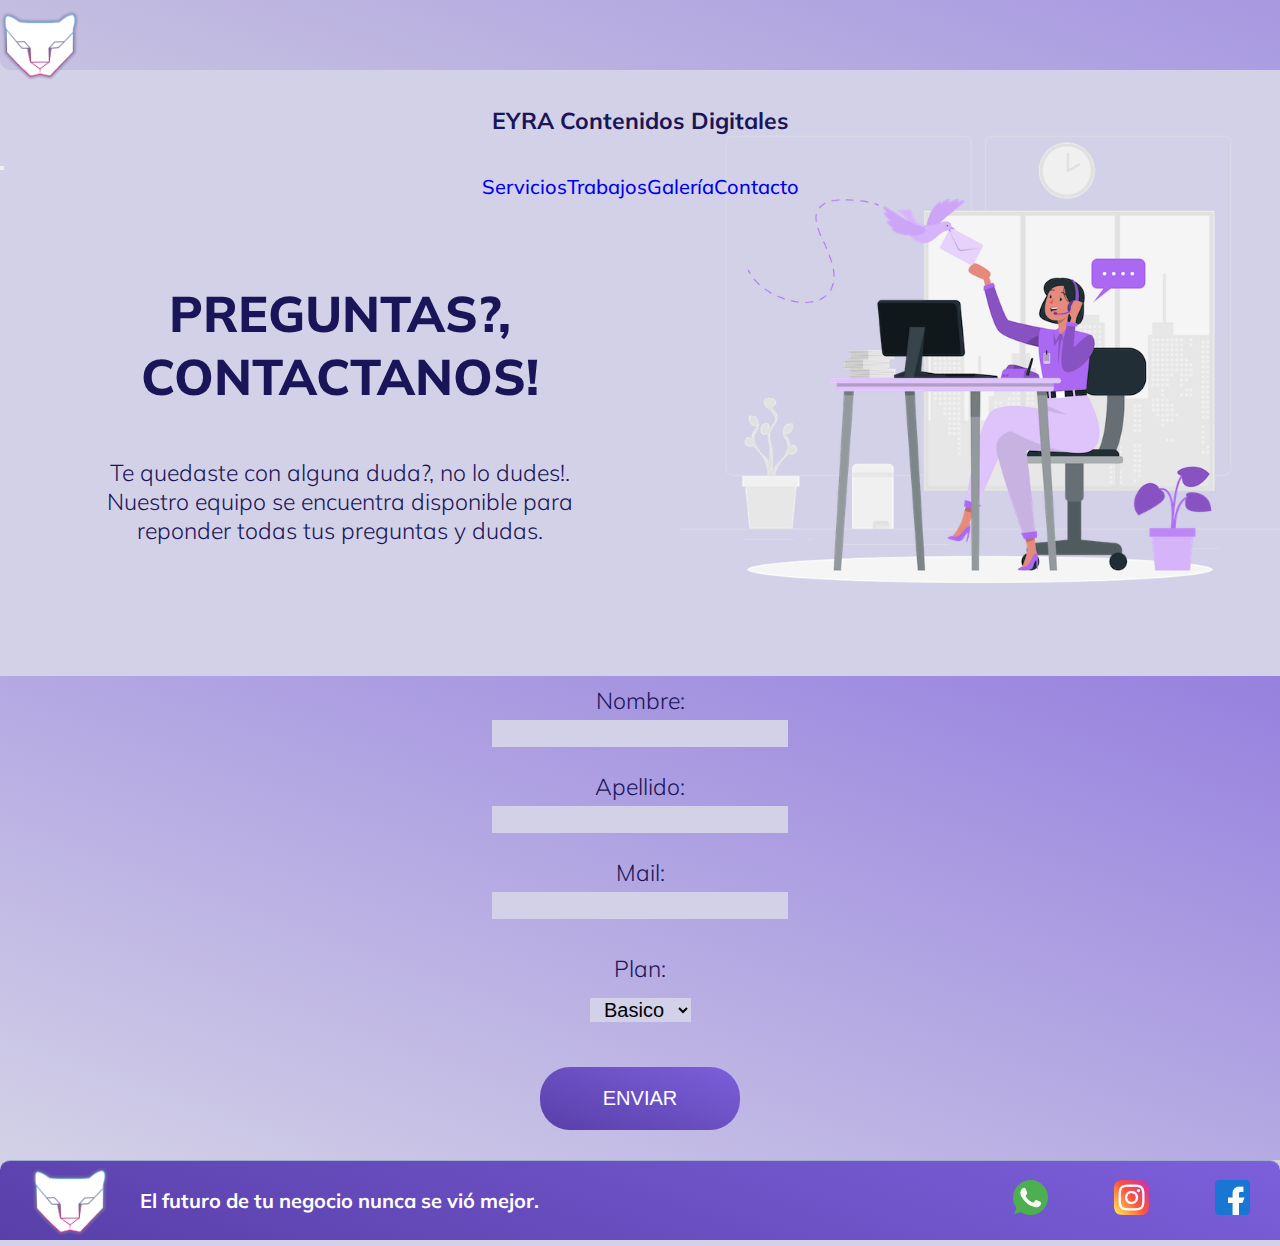
==== commit 4646222c: "Se aplica target_Blank a redes" ====
--- a/Pages/Contacto.html
+++ b/Pages/Contacto.html
@@ -118,9 +118,15 @@
         <p>El futuro de tu negocio nunca se vió mejor.</p>
       </div>
       <div class="redes">
-        <a href="#"> <img src="../Media/whatsapp.png" alt="WhatsApp" /> </a>
-        <a href="#"> <img src="../Media/instagram.png" alt="Instagram" /> </a>
-        <a href="#"> <img src="../Media/facebook.png" alt="Facebook" /> </a>
+        <a href="#" target="_blank">
+          <img src="../Media/whatsapp.png" alt="WhatsApp" />
+        </a>
+        <a href="#" target="_blank">
+          <img src="../Media/instagram.png" alt="Instagram" />
+        </a>
+        <a href="#" target="_blank">
+          <img src="../Media/facebook.png" alt="Facebook" />
+        </a>
       </div>
     </footer>
     <script
--- a/CSS/style.css
+++ b/CSS/style.css
@@ -139,8 +139,15 @@
 
 footer img {
   width: auto;
-  height: 70px;
+  height: 90px;
   padding-left: 30px;
+}
+
+@media screen and (max-width: 500px) {
+  footer img {
+    height: auto;
+    width: 75px;
+  }
 }
 
 .redes img {
@@ -154,6 +161,7 @@
     width: auto;
     height: 30px;
     padding-right: 10px;
+    padding-left: 10px;
   }
 }
 
@@ -246,6 +254,10 @@
   padding: 1rem;
 }
 
+.hero__content__button__link:hover {
+  color: white;
+}
+
 .hero__content__button:hover {
   width: 250px;
 }
@@ -671,7 +683,7 @@
 }
 
 .trabajos-info__text {
-  width: 80vw;
+  max-width: 100rem;
   text-align: center;
   font-size: 2.3rem;
   font-weight: 300;
@@ -685,7 +697,7 @@
 }
 
 .banner {
-  width: 90%;
+  max-width: 100rem;
   display: -webkit-box;
   display: -ms-flexbox;
   display: flex;
@@ -753,9 +765,9 @@
   display: -webkit-box;
   display: -ms-flexbox;
   display: flex;
-  -webkit-box-pack: end;
-      -ms-flex-pack: end;
-          justify-content: flex-end;
+  -webkit-box-pack: center;
+      -ms-flex-pack: center;
+          justify-content: center;
   -webkit-box-align: center;
       -ms-flex-align: center;
           align-items: center;
@@ -820,6 +832,7 @@
 }
 
 .galeria p {
+  max-width: 100rem;
   text-align: center;
   font-size: 2.3rem;
   font-weight: 300;
@@ -939,6 +952,7 @@
 }
 
 .contacto p {
+  max-width: 100rem;
   text-align: center;
   font-size: 2.3rem;
   font-weight: 300;
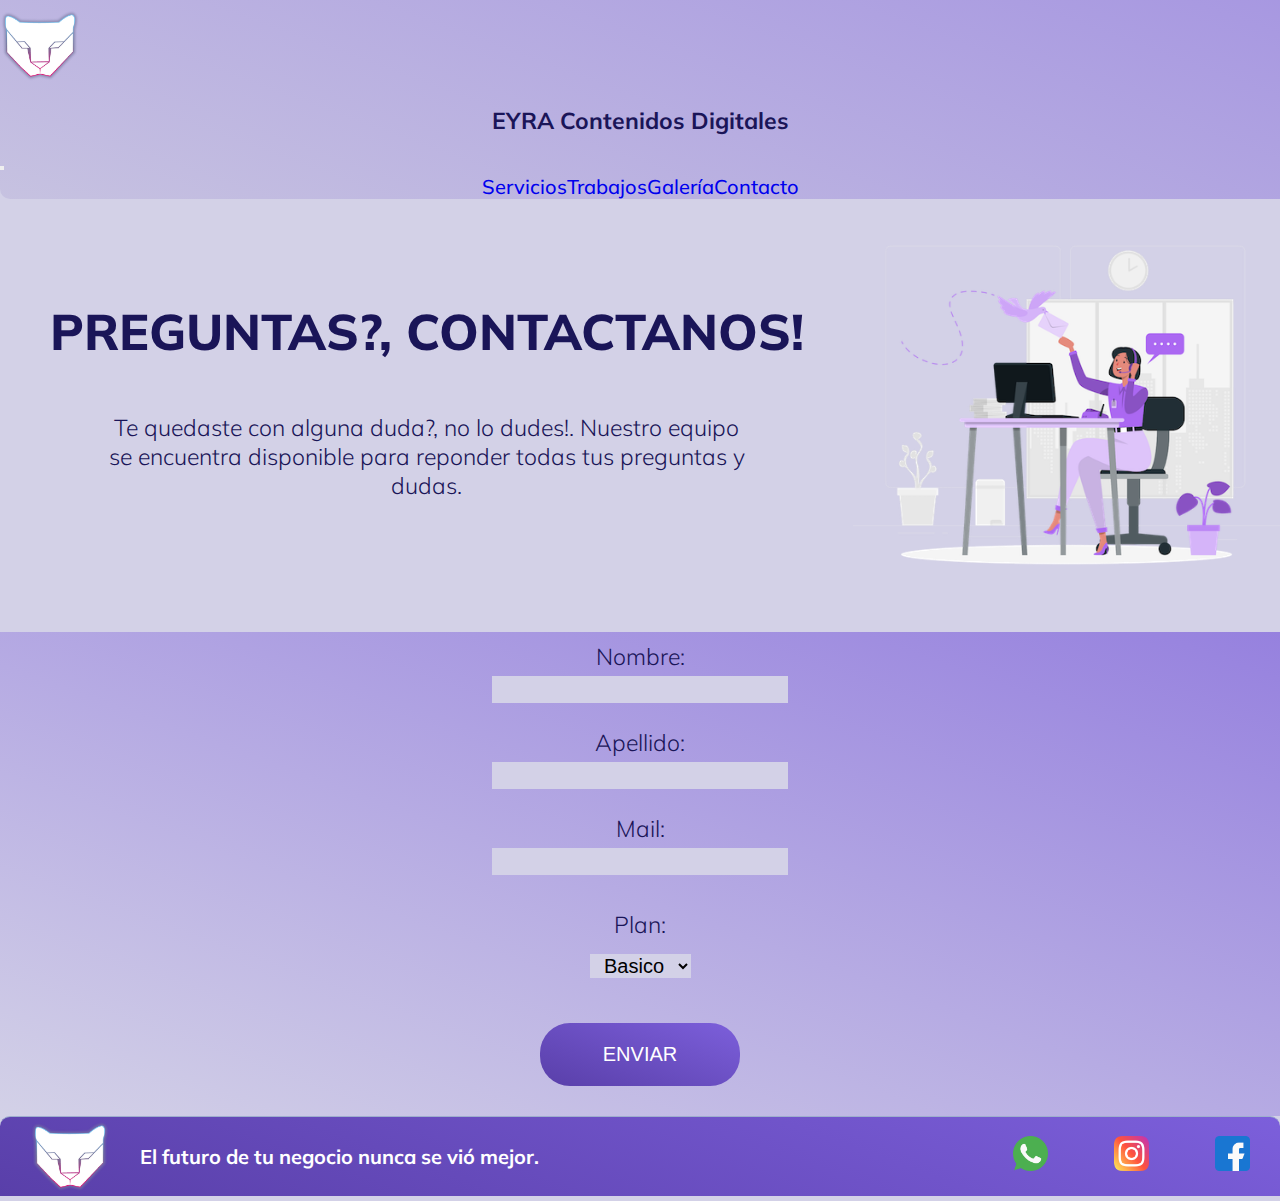
==== commit 034dd3b1: "Se corrige main & header en pages" ====
--- a/Pages/Contacto.html
+++ b/Pages/Contacto.html
@@ -26,54 +26,60 @@
     <title>EYRA | Contactate con Nosotros</title>
   </head>
   <body>
-    <div class="container-fluid">
-      <div class="row">
-        <nav class="navbar navbar-expand-sm navbar-light">
-          <div class="container-fluid">
-            <a title="EYRA" href="../index.html"
-              ><img src="../Media/eyra-cara.png" class="logo" alt="logo"
-            /></a>
-            <p class="logo-text">EYRA Contenidos Digitales</p>
-            <button
-              class="navbar-toggler border-0 m-3 p-3"
-              type="button"
-              data-bs-toggle="collapse"
-              data-bs-target="#navbarNav"
-              aria-controls="navbarNav"
-              aria-expanded="false"
-              aria-label="Toggle navigation"
-            >
-              <span class="navbar-toggler-icon"></span>
-            </button>
-            <div
-              class="collapse navbar-collapse justify-content-end"
-              id="navbarNav"
-            >
-              <ul class="navbar-nav lista">
-                <li class="nav-item">
-                  <a
-                    class="nav-link active"
-                    aria-current="page"
-                    href="./Servicios.html"
-                    >Servicios</a
-                  >
-                </li>
-                <li class="nav-item">
-                  <a class="nav-link active" href="./Trabajos.html">Trabajos</a>
-                </li>
-                <li class="nav-item">
-                  <a class="nav-link active" href="./Galeria.html">Galería</a>
-                </li>
-                <li class="nav-item">
-                  <a class="nav-link active" href="./Contacto.html">Contacto</a>
-                </li>
-              </ul>
+    <header>
+      <div class="container-fluid">
+        <div class="row">
+          <nav class="navbar navbar-expand-sm navbar-light">
+            <div class="container-fluid">
+              <a title="EYRA" href="../index.html"
+                ><img src="../Media/eyra-cara.png" class="logo" alt="logo"
+              /></a>
+              <p class="logo-text">EYRA Contenidos Digitales</p>
+              <button
+                class="navbar-toggler border-0 m-3 p-3"
+                type="button"
+                data-bs-toggle="collapse"
+                data-bs-target="#navbarNav"
+                aria-controls="navbarNav"
+                aria-expanded="false"
+                aria-label="Toggle navigation"
+              >
+                <span class="navbar-toggler-icon"></span>
+              </button>
+              <div
+                class="collapse navbar-collapse justify-content-end"
+                id="navbarNav"
+              >
+                <ul class="navbar-nav lista">
+                  <li class="nav-item">
+                    <a
+                      class="nav-link active"
+                      aria-current="page"
+                      href="./Servicios.html"
+                      >Servicios</a
+                    >
+                  </li>
+                  <li class="nav-item">
+                    <a class="nav-link active" href="./Trabajos.html"
+                      >Trabajos</a
+                    >
+                  </li>
+                  <li class="nav-item">
+                    <a class="nav-link active" href="./Galeria.html">Galería</a>
+                  </li>
+                  <li class="nav-item">
+                    <a class="nav-link active" href="./Contacto.html"
+                      >Contacto</a
+                    >
+                  </li>
+                </ul>
+              </div>
             </div>
-          </div>
-        </nav>
+          </nav>
+        </div>
       </div>
-    </div>
-    <section class="contacto">
+    </header>
+    <main class="contacto">
       <div>
         <h1>PREGUNTAS?, CONTACTANOS!</h1>
         <p>
@@ -84,7 +90,7 @@
       <div>
         <img src="../Media/Contacto.png" alt="" />
       </div>
-    </section>
+    </main>
     <article class="formulario">
       <form>
         <div>
--- a/CSS/style.css
+++ b/CSS/style.css
@@ -24,7 +24,6 @@
 nav {
   background-image: linear-gradient(20deg, rgba(89, 63, 169, 0.1), rgba(124, 95, 219, 0.5));
   border-bottom-left-radius: 1rem;
-  height: 7rem;
 }
 
 .logo {
@@ -45,7 +44,9 @@
 
 @media screen and (max-width: 500px) {
   .logo-text {
-    display: none;
+    font-size: 1.2rem;
+    padding-right: 0px;
+    margin: 0px;
   }
 }
 
@@ -60,6 +61,12 @@
   font-weight: 500;
 }
 
+@media screen and (max-width: 500px) {
+  nav ul {
+    font-size: 1.5rem;
+  }
+}
+
 nav ul li {
   display: -webkit-box;
   display: -ms-flexbox;
@@ -88,7 +95,7 @@
 /*FOOTER*/
 footer {
   height: 8rem;
-  width: 100vw;
+  width: 100%;
   grid-area: footer;
   display: -webkit-box;
   display: -ms-flexbox;
@@ -165,6 +172,15 @@
   }
 }
 
+@media screen and (max-width: 768px) {
+  .redes img {
+    width: auto;
+    height: 35px;
+    padding-right: 10px;
+    padding-left: 10px;
+  }
+}
+
 /*FOOTER END*/
 /*HERO SECTION START*/
 .hero {
@@ -197,14 +213,13 @@
 
 .hero__img {
   height: auto;
-  width: 500px;
+  width: 100%;
 }
 
 @media screen and (max-width: 500px) {
   .hero__img {
     height: auto;
     width: 300px;
-    margin-top: 15rem;
     margin-left: 0px;
   }
 }
@@ -363,7 +378,7 @@
 
 article img {
   height: auto;
-  width: 500px;
+  width: 100%;
 }
 
 @media screen and (max-width: 500px) {
@@ -417,19 +432,17 @@
   text-align: center;
   font-size: 5rem;
   font-weight: 800;
-  margin-top: 13rem;
+  margin-top: 2rem;
 }
 
 @media screen and (max-width: 768px) {
   .servicios__title {
-    margin-top: 10rem;
     font-size: 2rem;
   }
 }
 
 @media screen and (max-width: 500px) {
   .servicios__title {
-    margin-top: 13rem;
     font-size: 2rem;
   }
 }
@@ -451,13 +464,13 @@
 
 .servicios__img {
   height: auto;
-  width: 500px;
+  width: 100%;
 }
 
 @media screen and (max-width: 500px) {
   .servicios__img {
     height: auto;
-    width: 100vw;
+    width: 100%;
   }
 }
 
@@ -602,9 +615,9 @@
   display: -webkit-box;
   display: -ms-flexbox;
   display: flex;
-  -webkit-box-pack: space-evenly;
-      -ms-flex-pack: space-evenly;
-          justify-content: space-evenly;
+  -webkit-box-pack: center;
+      -ms-flex-pack: center;
+          justify-content: center;
   -webkit-box-align: center;
       -ms-flex-align: center;
           align-items: center;
@@ -622,7 +635,7 @@
     -webkit-box-align: center;
         -ms-flex-align: center;
             align-items: center;
-    width: 100vw;
+    width: 100%;
   }
 }
 
@@ -655,15 +668,8 @@
 }
 
 .trabajos__img {
-  height: 500px;
-  width: auto;
-}
-
-@media screen and (max-width: 500px) {
-  .trabajos__img {
-    height: 300px;
-    width: auto;
-  }
+  height: auto;
+  width: 100%;
 }
 
 .trabajos-info {
@@ -721,7 +727,6 @@
     -webkit-box-align: center;
         -ms-flex-align: center;
             align-items: center;
-    width: 100vw;
   }
 }
 
@@ -742,7 +747,7 @@
 
 .banner__img {
   height: auto;
-  width: 300px;
+  width: 50%;
 }
 
 .trabajos {
@@ -785,7 +790,7 @@
     -webkit-box-align: center;
         -ms-flex-align: center;
             align-items: center;
-    width: 100vw;
+    width: 100%;
   }
 }
 
@@ -806,22 +811,13 @@
 
 .galeria div img {
   height: auto;
-  width: 500px;
-}
-
-@media screen and (max-width: 500px) {
-  .galeria div img {
-    height: auto;
-    width: 300px;
-    margin-top: 20rem;
-  }
+  width: 100%;
 }
 
 .galeria h1 {
   text-align: center;
   font-size: 5rem;
   font-weight: 800;
-  margin-top: 13rem;
 }
 
 @media screen and (max-width: 500px) {
@@ -841,7 +837,7 @@
 
 @media screen and (max-width: 500px) {
   .galeria p {
-    padding: 0px;
+    padding: 1rem;
     font-size: 1.6rem;
   }
 }
@@ -895,7 +891,7 @@
     -webkit-box-align: center;
         -ms-flex-align: center;
             align-items: center;
-    width: 100vw;
+    width: 100%;
   }
 }
 
@@ -916,28 +912,20 @@
 
 .contacto div img {
   height: auto;
-  width: 600px;
-}
-
-@media screen and (max-width: 500px) {
-  .contacto div img {
-    height: auto;
-    width: 300px;
-  }
+  width: 100%;
 }
 
 .contacto h1 {
   text-align: center;
   font-size: 5rem;
   font-weight: 800;
-  margin-top: 13rem;
+  margin-top: 2rem;
   -webkit-animation: fadeIn 2s;
           animation: fadeIn 2s;
 }
 
 @media screen and (max-width: 500px) {
   .contacto h1 {
-    margin-top: 20rem;
     font-size: 2rem;
   }
 }
